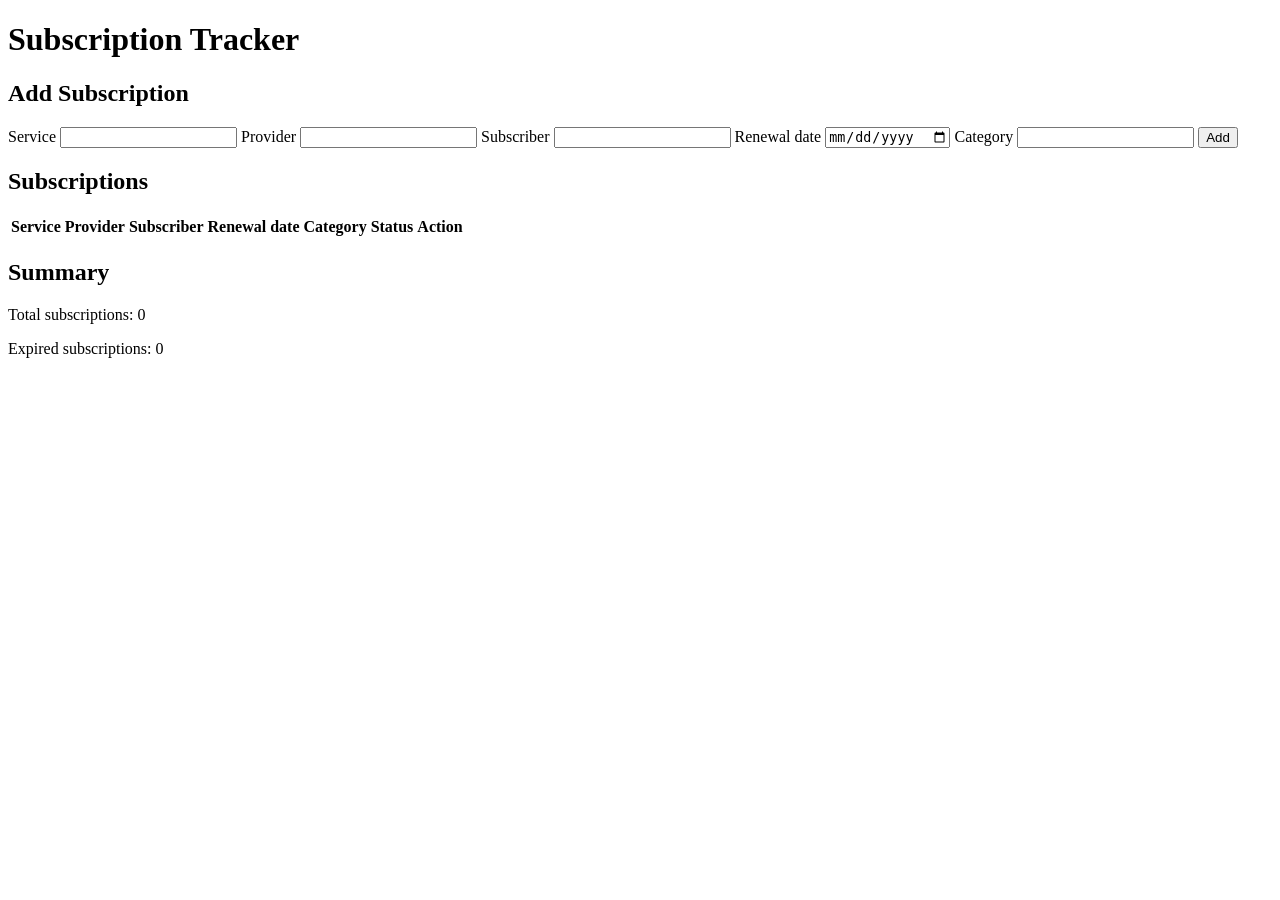
==== index.html @ 1c00ffbc "Add HTML structure with form, table and summary sections" ====
<!DOCTYPE html>
<html lang="en">
<head>
  <meta charset="UTF-8">
  <meta name="viewport" content="width=device-width, initial-scale=1.0">
  <title>Subscription Tracker</title>
  <link rel="stylesheet" href="styles.css">
</head>
<body>
  <header>
    <h1>Subscription Tracker</h1>
  </header>

  <main>
    <section id="form-section">
      <h2>Add Subscription</h2>
      <form id="subscription-form">
        <label for="service">Service</label>
        <input type="text" id="service" name="service" required>

        <label for="provider">Provider</label>
        <input type="text" id="provider" name="provider" required>

        <label for="subscriber">Subscriber</label>
        <input type="text" id="subscriber" name="subscriber" required>

        <label for="renewal-date">Renewal date</label>
        <input type="date" id="renewal-date" name="renewal-date" required>

        <label for="category">Category</label>
        <input type="text" id="category" name="category" required>

        <button type="submit">Add</button>
      </form>
    </section>

    <section id="table-section">
      <h2>Subscriptions</h2>
      <table id="subscription-table">
        <thead>
          <tr>
            <th>Service</th>
            <th>Provider</th>
            <th>Subscriber</th>
            <th>Renewal date</th>
            <th>Category</th>
            <th>Status</th>
            <th>Action</th>
          </tr>
        </thead>
        <tbody id="subscription-body"></tbody>
      </table>
    </section>

    <section id="summary-section">
      <h2>Summary</h2>
      <p>Total subscriptions: <span id="total-count">0</span></p>
      <p>Expired subscriptions: <span id="expired-count">0</span></p>
    </section>
  </main>

  <script src="app.js"></script>
</body>
</html>
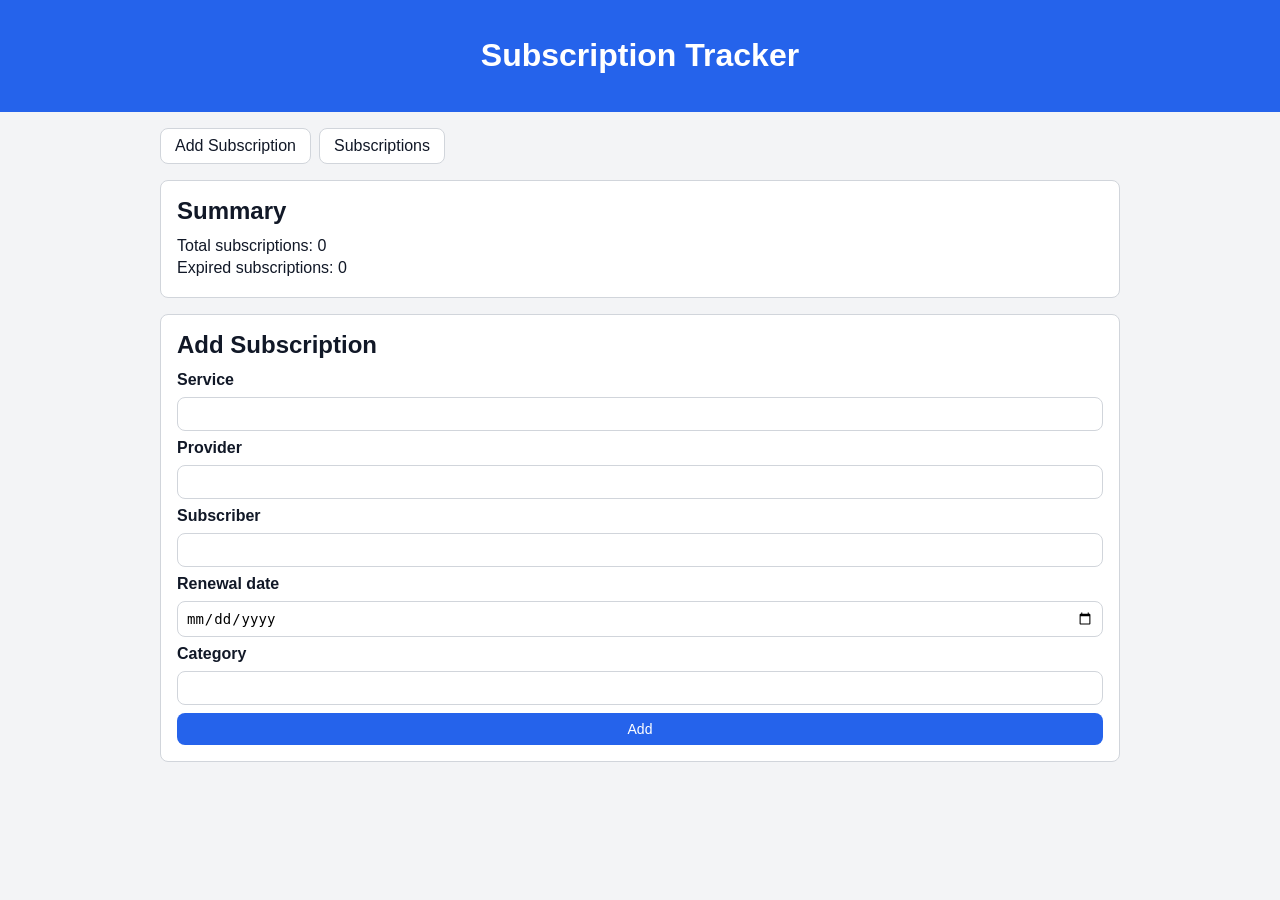
==== commit c2608665: "Add CSS library and separate form and table into views" ====
--- a/index.html
+++ b/index.html
@@ -6,56 +6,63 @@
   <title>Subscription Tracker</title>
   <link rel="stylesheet" href="styles.css">
 </head>
-<body>
-  <header>
+<body class="ui-body">
+  <header class="ui-header">
     <h1>Subscription Tracker</h1>
   </header>
 
-  <main>
-    <section id="form-section">
-      <h2>Add Subscription</h2>
-      <form id="subscription-form">
-        <label for="service">Service</label>
-        <input type="text" id="service" name="service" required>
+    <main class="ui-container">
+    <nav class="ui-tabs">
+      <a class="ui-tab" href="#form-section">Add Subscription</a>
+      <a class="ui-tab" href="#table-section">Subscriptions</a>
+    </nav>
 
-        <label for="provider">Provider</label>
-        <input type="text" id="provider" name="provider" required>
+    <section id="summary-section" class="ui-card">
+      <h2 class="ui-title">Summary</h2>
+      <p class="ui-summary-item">Total subscriptions: <span id="total-count">0</span></p>
+      <p class="ui-summary-item">Expired subscriptions: <span id="expired-count">0</span></p>
+    </section>
 
-        <label for="subscriber">Subscriber</label>
-        <input type="text" id="subscriber" name="subscriber" required>
+    <section id="form-section" class="ui-card ui-view ui-view-default">
+      <h2 class="ui-title">Add Subscription</h2>
+      <form id="subscription-form" class="ui-form">
+        <label class="ui-label" for="service">Service</label>
+        <input class="ui-input" type="text" id="service" name="service" required>
 
-        <label for="renewal-date">Renewal date</label>
-        <input type="date" id="renewal-date" name="renewal-date" required>
+        <label class="ui-label" for="provider">Provider</label>
+        <input class="ui-input" type="text" id="provider" name="provider" required>
 
-        <label for="category">Category</label>
-        <input type="text" id="category" name="category" required>
+        <label class="ui-label" for="subscriber">Subscriber</label>
+        <input class="ui-input" type="text" id="subscriber" name="subscriber" required>
 
-        <button type="submit">Add</button>
+        <label class="ui-label" for="renewal-date">Renewal date</label>
+        <input class="ui-input" type="date" id="renewal-date" name="renewal-date" required>
+
+        <label class="ui-label" for="category">Category</label>
+        <input class="ui-input" type="text" id="category" name="category" required>
+
+        <button class="ui-btn" type="submit">Add</button>
       </form>
     </section>
 
-    <section id="table-section">
-      <h2>Subscriptions</h2>
-      <table id="subscription-table">
-        <thead>
-          <tr>
-            <th>Service</th>
-            <th>Provider</th>
-            <th>Subscriber</th>
-            <th>Renewal date</th>
-            <th>Category</th>
-            <th>Status</th>
-            <th>Action</th>
-          </tr>
-        </thead>
-        <tbody id="subscription-body"></tbody>
-      </table>
-    </section>
-
-    <section id="summary-section">
-      <h2>Summary</h2>
-      <p>Total subscriptions: <span id="total-count">0</span></p>
-      <p>Expired subscriptions: <span id="expired-count">0</span></p>
+    <section id="table-section" class="ui-card ui-view">
+      <h2 class="ui-title">Subscriptions</h2>
+      <div class="ui-table-wrapper">
+        <table id="subscription-table" class="ui-table">
+          <thead>
+            <tr>
+              <th>Service</th>
+              <th>Provider</th>
+              <th>Subscriber</th>
+              <th>Renewal date</th>
+              <th>Category</th>
+              <th>Status</th>
+              <th>Action</th>
+            </tr>
+          </thead>
+          <tbody id="subscription-body"></tbody>
+        </table>
+      </div>
     </section>
   </main>
 
--- a/styles.css
+++ b/styles.css
@@ -0,0 +1,158 @@
+/* ===== UI Library: CSS ===== */
+
+:root {
+  --ui-primary: #2563eb;
+  --ui-primary-dark: #1d4ed8;
+  --ui-danger: #dc2626;
+  --ui-success: #16a34a;
+  --ui-bg: #f3f4f6;
+  --ui-surface: #ffffff;
+  --ui-text: #111827;
+  --ui-border: #d1d5db;
+  --ui-radius: 8px;
+  --ui-gap: 16px;
+}
+
+.ui-body {
+  margin: 0;
+  font-family: Arial, sans-serif;
+  background: var(--ui-bg);
+  color: var(--ui-text);
+}
+
+.ui-header {
+  background: var(--ui-primary);
+  color: #ffffff;
+  padding: var(--ui-gap);
+  text-align: center;
+}
+
+.ui-container {
+  max-width: 960px;
+  margin: 0 auto;
+  padding: var(--ui-gap);
+  display: flex;
+  flex-direction: column;
+  gap: var(--ui-gap);
+}
+
+.ui-card {
+  background: var(--ui-surface);
+  border: 1px solid var(--ui-border);
+  border-radius: var(--ui-radius);
+  padding: var(--ui-gap);
+}
+
+.ui-title {
+  margin: 0 0 12px 0;
+}
+
+.ui-form {
+  display: grid;
+  gap: 8px;
+}
+
+.ui-label {
+  font-weight: bold;
+}
+
+.ui-input {
+  padding: 8px;
+  border: 1px solid var(--ui-border);
+  border-radius: var(--ui-radius);
+  font-size: 14px;
+}
+
+.ui-btn {
+  padding: 8px 14px;
+  border: none;
+  border-radius: var(--ui-radius);
+  color: #ffffff;
+  background: var(--ui-primary);
+  cursor: pointer;
+  font-size: 14px;
+}
+
+.ui-btn:hover {
+  background: var(--ui-primary-dark);
+}
+
+.ui-btn-danger {
+  background: var(--ui-danger);
+}
+
+.ui-btn-danger:hover {
+  background: #b91c1c;
+}
+
+.ui-table-wrapper {
+  overflow-x: auto;
+}
+
+.ui-table {
+  width: 100%;
+  border-collapse: collapse;
+}
+
+.ui-table th,
+.ui-table td {
+  border-bottom: 1px solid var(--ui-border);
+  padding: 8px;
+  text-align: left;
+}
+
+.ui-table th {
+  background: var(--ui-bg);
+}
+
+.ui-badge {
+  display: inline-block;
+  padding: 2px 10px;
+  border-radius: 999px;
+  color: #ffffff;
+  font-size: 12px;
+}
+
+.ui-badge-success {
+  background: var(--ui-success);
+}
+
+.ui-badge-danger {
+  background: var(--ui-danger);
+}
+
+.ui-summary-item {
+  margin: 4px 0;
+  font-size: 16px;
+}
+
+.ui-tabs {
+  display: flex;
+  gap: 8px;
+}
+
+.ui-tab {
+  padding: 8px 14px;
+  border-radius: var(--ui-radius);
+  background: var(--ui-surface);
+  border: 1px solid var(--ui-border);
+  color: var(--ui-text);
+  text-decoration: none;
+}
+
+.ui-tab:hover {
+  background: var(--ui-primary);
+  color: #ffffff;
+}
+
+.ui-view {
+  display: none;
+}
+
+.ui-view:target {
+  display: block;
+}
+
+.ui-container:not(:has(.ui-view:target)) .ui-view-default {
+  display: block;
+}
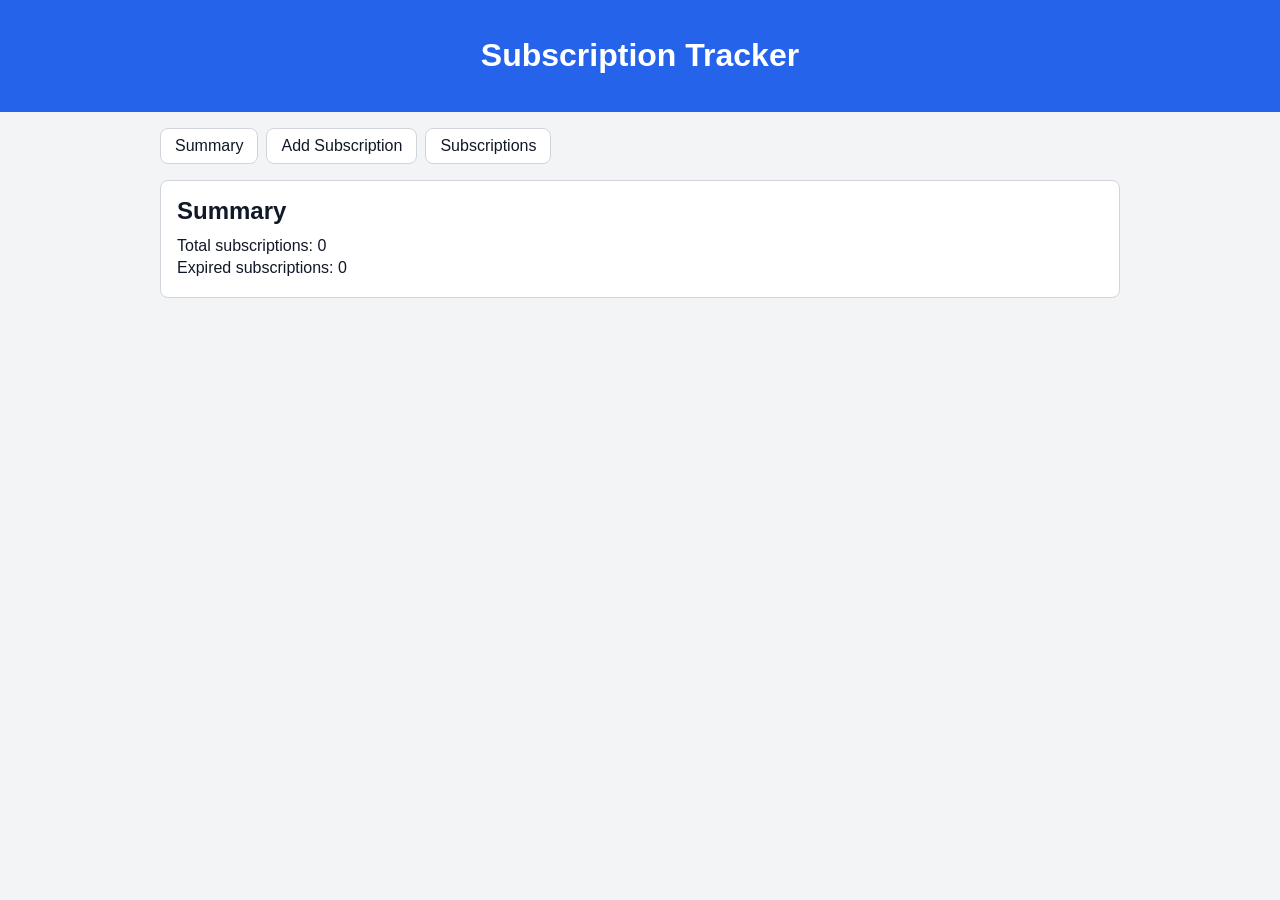
==== commit 3e0e37b5: "Split HTML into index, form and table files" ====
--- a/index.html
+++ b/index.html
@@ -3,7 +3,7 @@
 <head>
   <meta charset="UTF-8">
   <meta name="viewport" content="width=device-width, initial-scale=1.0">
-  <title>Subscription Tracker</title>
+  <title>Subscription Tracker - Summary</title>
   <link rel="stylesheet" href="styles.css">
 </head>
 <body class="ui-body">
@@ -11,10 +11,11 @@
     <h1>Subscription Tracker</h1>
   </header>
 
-    <main class="ui-container">
+  <main class="ui-container">
     <nav class="ui-tabs">
-      <a class="ui-tab" href="#form-section">Add Subscription</a>
-      <a class="ui-tab" href="#table-section">Subscriptions</a>
+      <a class="ui-tab" href="index.html">Summary</a>
+      <a class="ui-tab" href="form.html">Add Subscription</a>
+      <a class="ui-tab" href="table.html">Subscriptions</a>
     </nav>
 
     <section id="summary-section" class="ui-card">
@@ -22,48 +23,6 @@
       <p class="ui-summary-item">Total subscriptions: <span id="total-count">0</span></p>
       <p class="ui-summary-item">Expired subscriptions: <span id="expired-count">0</span></p>
     </section>
-
-    <section id="form-section" class="ui-card ui-view ui-view-default">
-      <h2 class="ui-title">Add Subscription</h2>
-      <form id="subscription-form" class="ui-form">
-        <label class="ui-label" for="service">Service</label>
-        <input class="ui-input" type="text" id="service" name="service" required>
-
-        <label class="ui-label" for="provider">Provider</label>
-        <input class="ui-input" type="text" id="provider" name="provider" required>
-
-        <label class="ui-label" for="subscriber">Subscriber</label>
-        <input class="ui-input" type="text" id="subscriber" name="subscriber" required>
-
-        <label class="ui-label" for="renewal-date">Renewal date</label>
-        <input class="ui-input" type="date" id="renewal-date" name="renewal-date" required>
-
-        <label class="ui-label" for="category">Category</label>
-        <input class="ui-input" type="text" id="category" name="category" required>
-
-        <button class="ui-btn" type="submit">Add</button>
-      </form>
-    </section>
-
-    <section id="table-section" class="ui-card ui-view">
-      <h2 class="ui-title">Subscriptions</h2>
-      <div class="ui-table-wrapper">
-        <table id="subscription-table" class="ui-table">
-          <thead>
-            <tr>
-              <th>Service</th>
-              <th>Provider</th>
-              <th>Subscriber</th>
-              <th>Renewal date</th>
-              <th>Category</th>
-              <th>Status</th>
-              <th>Action</th>
-            </tr>
-          </thead>
-          <tbody id="subscription-body"></tbody>
-        </table>
-      </div>
-    </section>
   </main>
 
   <script src="app.js"></script>
